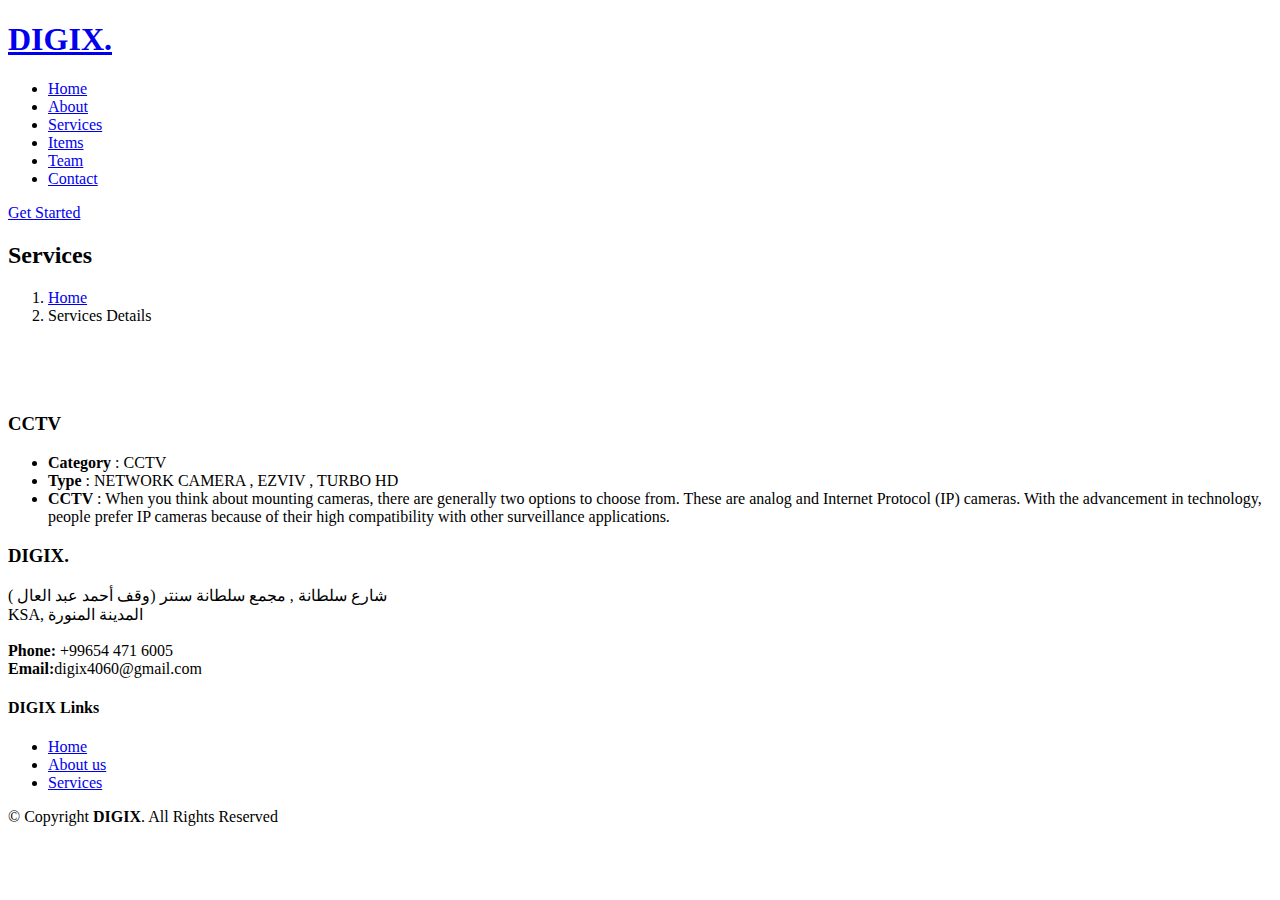
==== portfolio-details.html @ 42bb8a53 "Add files via upload" ====
<!DOCTYPE html>
<html lang="en">

<head>
  <meta charset="utf-8">
  <meta content="width=device-width, initial-scale=1.0" name="viewport">

  <title>Portfolio Details - Gp Bootstrap Template</title>
  <meta content="" name="description">
  <meta content="" name="keywords">

  <!-- Favicons -->
  <link href="assets/img/favicon.png" rel="icon">
  <link href="assets/img/apple-touch-icon.png" rel="apple-touch-icon">

  <!-- Google Fonts -->
  <link href="https://fonts.googleapis.com/css?family=Open+Sans:300,300i,400,400i,600,600i,700,700i|Raleway:300,300i,400,400i,500,500i,600,600i,700,700i|Poppins:300,300i,400,400i,500,500i,600,600i,700,700i" rel="stylesheet">

  <!-- Vendor CSS Files -->
  <link href="assets/vendor/aos/aos.css" rel="stylesheet">
  <link href="assets/vendor/bootstrap/css/bootstrap.min.css" rel="stylesheet">
  <link href="assets/vendor/bootstrap-icons/bootstrap-icons.css" rel="stylesheet">
  <link href="assets/vendor/boxicons/css/boxicons.min.css" rel="stylesheet">
  <link href="assets/vendor/glightbox/css/glightbox.min.css" rel="stylesheet">
  <link href="assets/vendor/remixicon/remixicon.css" rel="stylesheet">
  <link href="assets/vendor/swiper/swiper-bundle.min.css" rel="stylesheet">

  <!-- Template Main CSS File -->
  <link href="assets/css/style.css" rel="stylesheet">

  <!-- =======================================================
  * Template Name: Gp
  * Updated: Nov 25 2023 with Bootstrap v5.3.2
  * Template URL: https://bootstrapmade.com/gp-free-multipurpose-html-bootstrap-template/
  * Author: BootstrapMade.com
  * License: https://bootstrapmade.com/license/
  ======================================================== -->
</head>

<body>

  <!-- ======= Header ======= -->
  <header id="header" class="fixed-top header-inner-pages">
    <div class="container d-flex align-items-center justify-content-lg-between">

      <h1 class="logo me-auto me-lg-0"><a href="index.html">DIGIX<span>.</span></a></h1>
      <!-- Uncomment below if you prefer to use an image logo -->
      <!-- <a href="index.html" class="logo me-auto me-lg-0"><img src="assets/img/logo.png" alt="" class="img-fluid"></a>-->

      <nav id="navbar" class="navbar order-last order-lg-0">
        <ul>
          <li><a class="nav-link scrollto " href="index.html">Home</a></li>
          <li><a class="nav-link scrollto" href="index.html">About</a></li>
        <li><a class="nav-link scrollto" href="#services">Services</a></li>
          <li><a class="nav-link scrollto active" href="index.html/#items">Items</a></li>
          <li><a class="nav-link scrollto" href="index.html">Team</a></li>
          
          <li><a class="nav-link scrollto" href="index.html">Contact</a></li>
        </ul>
        <i class="bi bi-list mobile-nav-toggle"></i>
      </nav><!-- .navbar -->

      <a href="#about" class="get-started-btn scrollto">Get Started</a>

    </div>
  </header><!-- End Header -->

  <main id="main">

    <!-- ======= Breadcrumbs ======= -->
    <section id="breadcrumbs" class="breadcrumbs">
      <div class="container">

        <div class="d-flex justify-content-between align-items-center">
          <h2>Services</h2>
          <ol>
            <li><a href="index.html">Home</a></li>
            <li>Services Details</li>
          </ol>
        </div>

      </div>
    </section><!-- End Breadcrumbs -->

    <!-- ======= Portfolio Details Section ======= -->
    <section id="portfolio-details" class="portfolio-details">
      <div class="container">

        <div class="row gy-4">

          <div class="col-lg-8">
            <div class="portfolio-details-slider swiper">
              <div class="swiper-wrapper align-items-center">

                <div class="swiper-slide">
                  <img src="assets/img/portfolio/cam1.png" alt="">
                </div>

                <div class="swiper-slide">
                  <img src="assets/img/portfolio/cam2.png" alt="">
                </div>

                <div class="swiper-slide">
                  <img src="assets/img/portfolio/cam3.jpg" alt="">
                </div>

              </div>
              <div class="swiper-pagination"></div>
            </div>
          </div>

          <div class="col-lg-4">
            <div class="portfolio-info">
              <h3>CCTV</h3>
              <ul>
                <li><strong>Category</strong> : CCTV </li>
                <li><strong>Type</strong> : NETWORK CAMERA , EZVIV , TURBO HD</li>
	<li><strong>CCTV </strong> : When you think about mounting cameras, there are generally two options to choose from. These are analog and Internet Protocol (IP) cameras. With the advancement in technology, people prefer IP cameras because of their high compatibility with other surveillance applications.             
</li>

              </ul>
            </div>
            
          </div>

        </div>

      </div>
    </section><!-- End Portfolio Details Section -->

  </main><!-- End #main -->

  <!-- ======= Footer ======= -->
  <footer id="footer">
    <div class="footer-top">
	
      <div class="container">
	
        <div class="row">

          <div class="col-lg-3 col-md-6">
            <div class="footer-info">
              <h3>DIGIX<span>.</span></h3>
              <p>
               شارع سلطانة , مجمع سلطانة سنتر (وقف أحمد عبد العال )<br>
               KSA, المدينة المنورة<br><br>
                <strong>Phone:</strong> +99654 471 6005<br>
                <strong>Email:</strong>digix4060@gmail.com<br>
              </p>
              <div class="social-links mt-3">
                <a href="https://www.tiktok.com/@diigix?_t=8j5Q579YnYd&_r=1" class="tiktok"><i class="bx bxl-tiktok"></i></a>
                <a href="https://www.instagram.com/diigiix?igsh=a2dqb3V5bm1vaTR4&utm_source=qr" class="instagram"><i class="bx bxl-instagram"></i></a>
                <a href="https://wa.me/message/YWUUYRINNUNQJ1" class="whatsapp"><i class="bx bxl-whatsapp"></i></a>
              </div>
            </div>	  
          </div>

          <div class="col-lg-2 col-md-6 footer-links">
            <h4>DIGIX Links</h4>
            <ul>
              <li><i class="bx bx-chevron-right"></i> <a href="#hero">Home</a></li>
              <li><i class="bx bx-chevron-right"></i> <a href="#about">About us</a></li>
              <li><i class="bx bx-chevron-right"></i> <a href="#Services">Services</a></li>

            </ul>	 

   

          


        </div>
		
		
		      
      </div>
    </div>

    <div class="container">
      <div class="copyright">
        &copy; Copyright <strong><span>DIGIX</span></strong>. All Rights Reserved
      </div>
     
    </div>
	
  </footer><!-- End Footer -->

  <div id="preloader"></div>
  <a href="#" class="back-to-top d-flex align-items-center justify-content-center"><i class="bi bi-arrow-up-short"></i></a>

  <!-- Vendor JS Files -->
  <script src="assets/vendor/purecounter/purecounter_vanilla.js"></script>
  <script src="assets/vendor/aos/aos.js"></script>
  <script src="assets/vendor/bootstrap/js/bootstrap.bundle.min.js"></script>
  <script src="assets/vendor/glightbox/js/glightbox.min.js"></script>
  <script src="assets/vendor/isotope-layout/isotope.pkgd.min.js"></script>
  <script src="assets/vendor/swiper/swiper-bundle.min.js"></script>
  <script src="assets/vendor/php-email-form/validate.js"></script>

  <!-- Template Main JS File -->
  <script src="assets/js/main.js"></script>

</body>

</html>
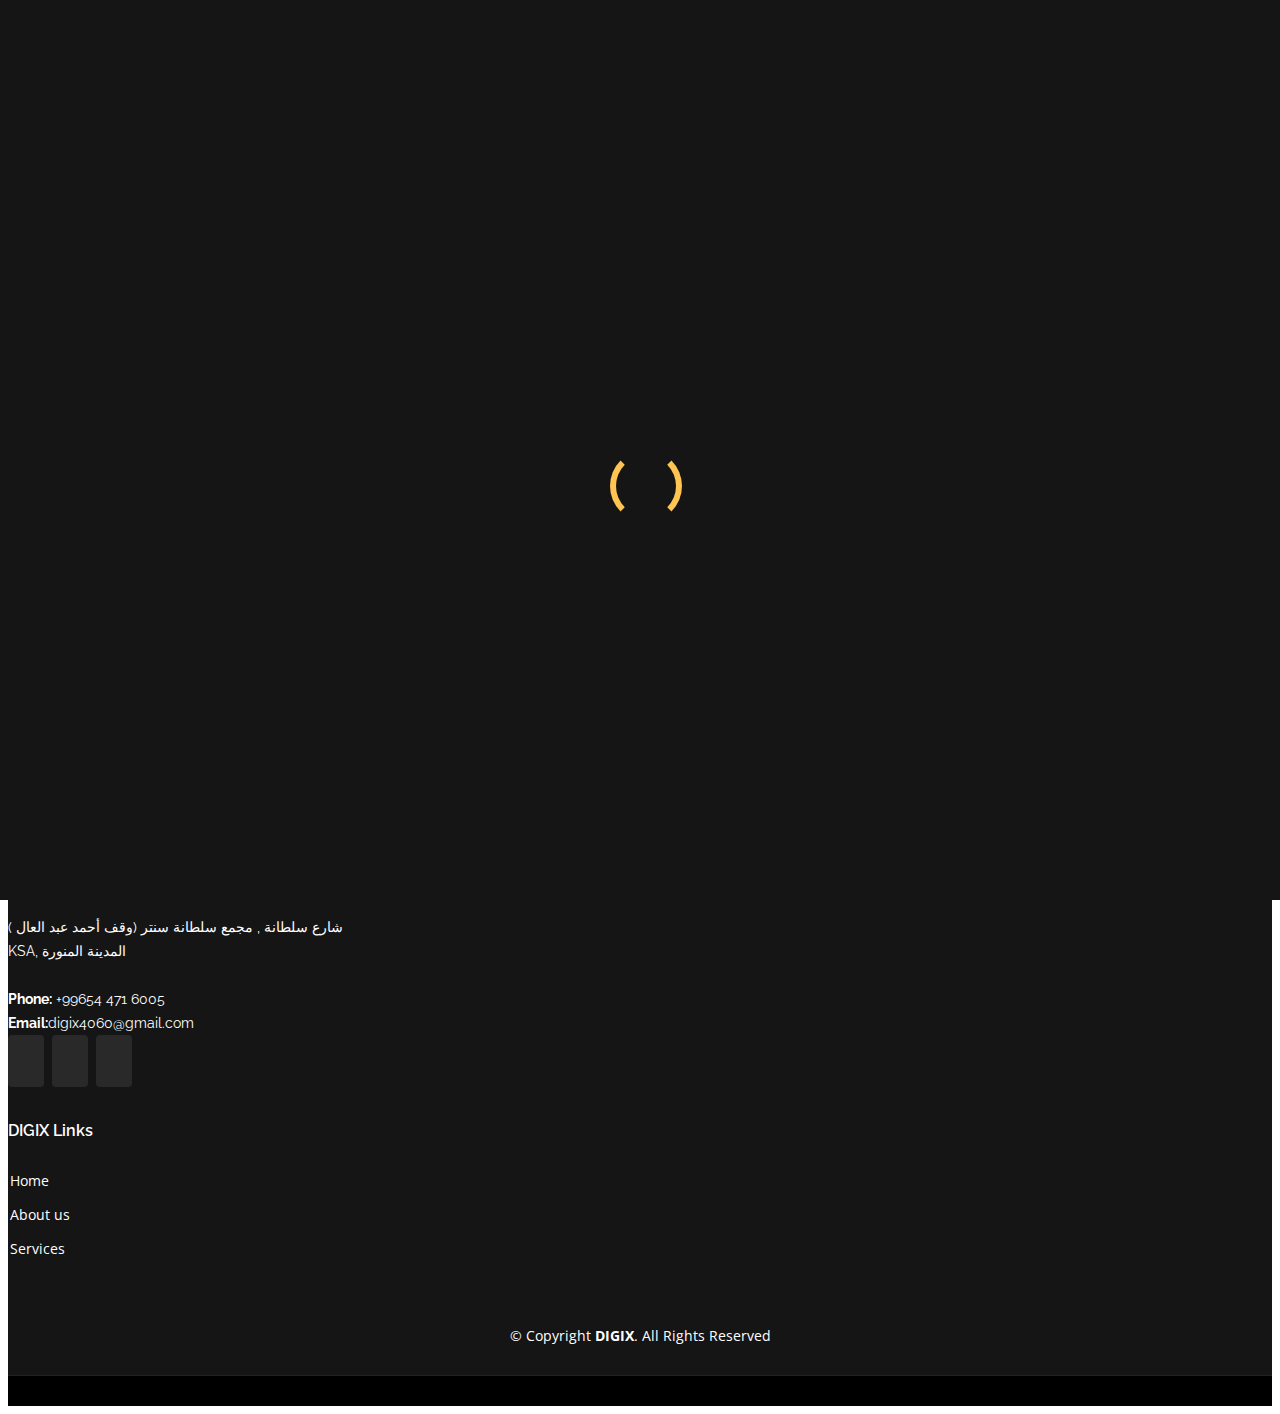
==== commit 1bbc30e0: "Update portfolio-details.html" ====
--- a/portfolio-details.html
+++ b/portfolio-details.html
@@ -26,7 +26,7 @@
   <link href="assets/vendor/swiper/swiper-bundle.min.css" rel="stylesheet">
 
   <!-- Template Main CSS File -->
-  <link href="assets/css/style.css" rel="stylesheet">
+  <link href="css/style.css" rel="stylesheet">
 
   <!-- =======================================================
   * Template Name: Gp
@@ -202,4 +202,4 @@
 
 </body>
 
-</html>+</html>
--- a/css/style.css
+++ b/css/style.css
@@ -0,0 +1,1473 @@
+/**
+* Template Name: Gp
+* Updated: Nov 25 2023 with Bootstrap v5.3.2
+* Template URL: https://bootstrapmade.com/gp-free-multipurpose-html-bootstrap-template/
+* Author: BootstrapMade.com
+* License: https://bootstrapmade.com/license/
+*/
+
+/*--------------------------------------------------------------
+# General
+--------------------------------------------------------------*/
+body {
+  font-family: "Open Sans", sans-serif;
+  color: #444444;
+}
+
+a {
+  color: #ffc451;
+  text-decoration: none;
+}
+
+a:hover {
+  color: #ffd584;
+  text-decoration: none;
+}
+
+h1,
+h2,
+h3,
+h4,
+h5,
+h6 {
+  font-family: "Raleway", sans-serif;
+}
+
+/*--------------------------------------------------------------
+# Back to top button
+--------------------------------------------------------------*/
+.back-to-top {
+  position: fixed;
+  visibility: hidden;
+  opacity: 0;
+  right: 15px;
+  bottom: 15px;
+  z-index: 996;
+  background: #ffc451;
+  width: 40px;
+  height: 40px;
+  border-radius: 4px;
+  transition: all 0.4s;
+}
+
+.back-to-top i {
+  font-size: 28px;
+  color: #151515;
+  line-height: 0;
+}
+
+.back-to-top:hover {
+  background: #151515;
+}
+
+.back-to-top:hover i {
+  color: #ffc451;
+}
+
+.back-to-top.active {
+  visibility: visible;
+  opacity: 1;
+}
+
+/*--------------------------------------------------------------
+# Preloader
+--------------------------------------------------------------*/
+#preloader {
+  position: fixed;
+  top: 0;
+  left: 0;
+  right: 0;
+  bottom: 0;
+  z-index: 9999;
+  overflow: hidden;
+  background: #151515;
+}
+
+#preloader:before {
+  content: "";
+  position: fixed;
+  top: calc(50% - 0px);
+  left: calc(50% - 30px);
+  border: 6px solid #ffc451;
+  border-top-color: #151515;
+  border-bottom-color: #151515;
+  border-radius: 50%;
+  width: 60px;
+  height: 60px;
+  animation: animate-preloader 1s linear infinite;
+}
+
+@keyframes animate-preloader {
+  0% {
+    transform: rotate(0deg);
+  }
+
+  100% {
+    transform: rotate(360deg);
+  }
+}
+
+/*--------------------------------------------------------------
+# Disable aos animation delay on mobile devices
+--------------------------------------------------------------*/
+@media screen and (max-width: 768px) {
+  [data-aos-delay] {
+    transition-delay: 0 !important;
+  }
+}
+
+/*--------------------------------------------------------------
+# Header
+--------------------------------------------------------------*/
+#header {
+  transition: all 0.5s;
+  z-index: 997;
+  padding: 15px 0;
+}
+
+#header.header-scrolled,
+#header.header-inner-pages {
+  background: rgba(0, 0, 0, 0.8);
+}
+
+#header .logo {
+  font-size: 32px;
+  margin: 0;
+  padding: 0;
+  line-height: 1;
+  font-weight: 700;
+  letter-spacing: 2px;
+  text-transform: uppercase;
+}
+
+#header .logo a {
+  color: #fff;
+}
+
+#header .logo a span {
+  color: #ffc451;
+}
+
+#header .logo img {
+  max-height: 40px;
+}
+
+/*--------------------------------------------------------------
+#  Get Startet Button
+--------------------------------------------------------------*/
+.get-started-btn {
+  color: #fff;
+  border-radius: 4px;
+  padding: 7px 25px 8px 25px;
+  white-space: nowrap;
+  transition: 0.3s;
+  font-size: 14px;
+  display: inline-block;
+  border: 2px solid #ffc451;
+}
+
+.get-started-btn:hover {
+  background: #ffbb38;
+  color: #343a40;
+}
+
+@media (max-width: 992px) {
+  .get-started-btn {
+    padding: 7px 20px 8px 20px;
+    margin-right: 15px;
+  }
+}
+
+/*--------------------------------------------------------------
+# Navigation Menu
+--------------------------------------------------------------*/
+/**
+* Desktop Navigation 
+*/
+.navbar {
+  padding: 0;
+}
+
+.navbar ul {
+  margin: 0;
+  padding: 0;
+  display: flex;
+  list-style: none;
+  align-items: center;
+}
+
+.navbar li {
+  position: relative;
+}
+
+.navbar a,
+.navbar a:focus {
+  display: flex;
+  align-items: center;
+  justify-content: space-between;
+  padding: 10px 0 10px 30px;
+  font-size: 15px;
+  font-weight: 600;
+  color: #fff;
+  white-space: nowrap;
+  transition: 0.3s;
+}
+
+.navbar a i,
+.navbar a:focus i {
+  font-size: 12px;
+  line-height: 0;
+  margin-left: 5px;
+}
+
+.navbar a:hover,
+.navbar .active,
+.navbar .active:focus,
+.navbar li:hover>a {
+  color: #ffc451;
+}
+
+.navbar .dropdown ul {
+  display: block;
+  position: absolute;
+  left: 14px;
+  top: calc(100% + 30px);
+  margin: 0;
+  padding: 10px 0;
+  z-index: 99;
+  opacity: 0;
+  visibility: hidden;
+  background: #fff;
+  box-shadow: 0px 0px 30px rgba(127, 137, 161, 0.25);
+  transition: 0.3s;
+}
+
+.navbar .dropdown ul li {
+  min-width: 200px;
+}
+
+.navbar .dropdown ul a {
+  padding: 10px 20px;
+  font-size: 14px;
+  text-transform: none;
+  color: #151515;
+  font-weight: 400;
+}
+
+.navbar .dropdown ul a i {
+  font-size: 12px;
+}
+
+.navbar .dropdown ul a:hover,
+.navbar .dropdown ul .active:hover,
+.navbar .dropdown ul li:hover>a {
+  background-color: #ffc451;
+}
+
+.navbar .dropdown:hover>ul {
+  opacity: 1;
+  top: 100%;
+  visibility: visible;
+}
+
+.navbar .dropdown .dropdown ul {
+  top: 0;
+  left: calc(100% - 30px);
+  visibility: hidden;
+}
+
+.navbar .dropdown .dropdown:hover>ul {
+  opacity: 1;
+  top: 0;
+  left: 100%;
+  visibility: visible;
+}
+
+@media (max-width: 1366px) {
+  .navbar .dropdown .dropdown ul {
+    left: -90%;
+  }
+
+  .navbar .dropdown .dropdown:hover>ul {
+    left: -100%;
+  }
+}
+
+/**
+* Mobile Navigation 
+*/
+.mobile-nav-toggle {
+  color: #fff;
+  font-size: 28px;
+  cursor: pointer;
+  display: none;
+  line-height: 0;
+  transition: 0.5s;
+}
+
+@media (max-width: 991px) {
+  .mobile-nav-toggle {
+    display: block;
+  }
+
+  .navbar ul {
+    display: none;
+  }
+}
+
+.navbar-mobile {
+  position: fixed;
+  overflow: hidden;
+  top: 0;
+  right: 0;
+  left: 0;
+  bottom: 0;
+  background: rgba(0, 0, 0, 0.9);
+  transition: 0.3s;
+  z-index: 999;
+}
+
+.navbar-mobile .mobile-nav-toggle {
+  position: absolute;
+  top: 15px;
+  right: 15px;
+}
+
+.navbar-mobile ul {
+  display: block;
+  position: absolute;
+  top: 55px;
+  right: 15px;
+  bottom: 15px;
+  left: 15px;
+  padding: 10px 0;
+  background-color: #fff;
+  overflow-y: auto;
+  transition: 0.3s;
+}
+
+.navbar-mobile a,
+.navbar-mobile a:focus {
+  padding: 10px 20px;
+  font-size: 15px;
+  color: #151515;
+}
+
+.navbar-mobile a:hover,
+.navbar-mobile .active,
+.navbar-mobile li:hover>a {
+  color: #151515;
+  background-color: #ffc451;
+}
+
+.navbar-mobile .getstarted,
+.navbar-mobile .getstarted:focus {
+  margin: 15px;
+}
+
+.navbar-mobile .dropdown ul {
+  position: static;
+  display: none;
+  margin: 10px 20px;
+  padding: 10px 0;
+  z-index: 99;
+  opacity: 1;
+  visibility: visible;
+  background: #fff;
+  box-shadow: 0px 0px 30px rgba(127, 137, 161, 0.25);
+}
+
+.navbar-mobile .dropdown ul li {
+  min-width: 200px;
+}
+
+.navbar-mobile .dropdown ul a {
+  padding: 10px 20px;
+  color: #151515;
+}
+
+.navbar-mobile .dropdown ul a i {
+  font-size: 12px;
+}
+
+.navbar-mobile .dropdown ul a:hover,
+.navbar-mobile .dropdown ul .active:hover,
+.navbar-mobile .dropdown ul li:hover>a {
+  background-color: #ffc451;
+}
+
+.navbar-mobile .dropdown>.dropdown-active {
+  display: block;
+}
+
+/*--------------------------------------------------------------
+# Hero Section
+--------------------------------------------------------------*/
+#hero {
+  width: 100%;
+  min-height: 100vh;
+  background: url("../img/hero-bg.jpg") top center;
+  background-size: cover;
+  position: relative;
+}
+
+#hero:before {
+  content: "";
+  background: rgba(0, 0, 0, 0.6);
+  position: absolute;
+  bottom: 0;
+  top: 0;
+  left: 0;
+  right: 0;
+}
+
+#hero .container {
+  position: relative;
+  padding-top: 74px;
+  text-align: center;
+}
+
+#hero h1 {
+  margin: 0;
+  font-size: 56px;
+  font-weight: 700;
+  line-height: 64px;
+  color: #fff;
+  font-family: "Poppins", sans-serif;
+}
+
+#hero h1 span {
+  color: #ffc451;
+}
+
+#hero h2 {
+  color: rgba(255, 255, 255, 0.9);
+  margin: 10px 0 0 0;
+  font-size: 24px;
+}
+
+#hero .icon-box {
+  padding: 30px 20px;
+  transition: ease-in-out 0.3s;
+  border: 1px solid rgba(255, 255, 255, 0.3);
+  height: 100%;
+  text-align: center;
+}
+
+#hero .icon-box i {
+  font-size: 32px;
+  line-height: 1;
+  color: #ffc451;
+}
+
+#hero .icon-box h3 {
+  font-weight: 700;
+  margin: 10px 0 0 0;
+  padding: 0;
+  line-height: 1;
+  font-size: 20px;
+  line-height: 26px;
+}
+
+#hero .icon-box h3 a {
+  color: #fff;
+  transition: ease-in-out 0.3s;
+}
+
+#hero .icon-box h3 a:hover {
+  color: #ffc451;
+}
+
+#hero .icon-box:hover {
+  border-color: #ffc451;
+}
+
+@media (min-width: 1024px) {
+  #hero {
+    background-attachment: fixed;
+  }
+}
+
+@media (max-width: 768px) {
+  #hero h1 {
+    font-size: 28px;
+    line-height: 36px;
+  }
+
+  #hero h2 {
+    font-size: 20px;
+    line-height: 24px;
+  }
+}
+
+/*--------------------------------------------------------------
+# Sections General
+--------------------------------------------------------------*/
+section {
+  padding: 60px 0;
+  overflow: hidden;
+}
+
+.section-title {
+  padding-bottom: 40px;
+}
+
+.section-title h2 {
+  font-size: 14px;
+  font-weight: 500;
+  padding: 0;
+  line-height: 1px;
+  margin: 0 0 5px 0;
+  letter-spacing: 2px;
+  text-transform: uppercase;
+  color: #aaaaaa;
+  font-family: "Poppins", sans-serif;
+}
+
+.section-title h2::after {
+  content: "";
+  width: 120px;
+  height: 1px;
+  display: inline-block;
+  background: #ffde9e;
+  margin: 4px 10px;
+}
+
+.section-title p {
+  margin: 0;
+  margin: 0;
+  font-size: 36px;
+  font-weight: 700;
+  text-transform: uppercase;
+  font-family: "Poppins", sans-serif;
+  color: #151515;
+}
+
+/*--------------------------------------------------------------
+# About
+--------------------------------------------------------------*/
+.about .content h3 {
+  font-weight: 700px;
+  font-size: 28px;
+  font-family: "Poppins", sans-serif;
+}
+
+.about h1 span {
+  color: #ffc451;
+}
+
+.about .content ul {
+  list-style: none;
+  padding: 0;
+}
+
+.about .content ul li {
+  padding: 0 0 8px 26px;
+  position: relative;
+}
+
+.about .content ul i {
+  position: absolute;
+  font-size: 20px;
+  left: 0;
+  top: -3px;
+  color: #ffc451;
+}
+
+.about .content p:last-child {
+  margin-bottom: 0;
+}
+
+/*--------------------------------------------------------------
+# Clients
+--------------------------------------------------------------*/
+.clients {
+  padding-top: 20px;
+}
+
+.clients .swiper-slide img {
+  opacity: 0.5;
+  transition: 0.3s;
+  filter: grayscale(100);
+}
+
+.clients .swiper-slide img:hover {
+  filter: none;
+  opacity: 1;
+}
+
+.clients .swiper-pagination {
+  margin-top: 20px;
+  position: relative;
+}
+
+.clients .swiper-pagination .swiper-pagination-bullet {
+  width: 12px;
+  height: 12px;
+  background-color: #fff;
+  opacity: 1;
+  background-color: #ddd;
+}
+
+.clients .swiper-pagination .swiper-pagination-bullet-active {
+  background-color: #ffc451;
+}
+
+/*--------------------------------------------------------------
+# Features
+--------------------------------------------------------------*/
+.features {
+  padding-top: 20px;
+}
+
+.features .icon-box {
+  padding-left: 15px;
+}
+
+.features .icon-box h4 {
+  font-size: 20px;
+  font-weight: 700;
+  margin: 5px 0 10px 60px;
+}
+
+.features .icon-box i {
+  font-size: 48px;
+  float: left;
+  color: #ffc451;
+}
+
+.features .icon-box p {
+  font-size: 15px;
+  color: #848484;
+  margin-left: 60px;
+}
+
+.features .image {
+  background-position: center center;
+  background-repeat: no-repeat;
+  background-size: cover;
+  min-height: 400px;
+}
+
+/*--------------------------------------------------------------
+# Services
+--------------------------------------------------------------*/
+.services .icon-box {
+  text-align: center;
+  border: 1px solid #ebebeb;
+  padding: 80px ;
+  transition: all ease-in-out 0.3s;
+  background: #fff;
+}
+
+.services .icon-box .icon {
+  margin: 0 auto;
+  width: 64px;
+  height: 64px;
+  background: #ffc451;
+  border-radius: 4px;
+  display: flex;
+  align-items: center;
+  justify-content: center;
+  margin-bottom: 20px;
+  transition: 0.3s;
+}
+
+.services .icon-box .icon i {
+  color: #151515;
+  font-size: 28px;
+  transition: ease-in-out 0.3s;
+}
+
+.services .icon-box h4 {
+  font-weight: 700;
+  margin-bottom: 15px;
+  font-size: 24px;
+}
+
+.services .icon-box h4 a {
+  color: #151515;
+  transition: ease-in-out 0.3s;
+}
+
+.services .icon-box h4 a:hover {
+  color: #ffc451;
+}
+
+.services .icon-box p {
+  line-height: 24px;
+  font-size: 14px;
+  margin-bottom: 0;
+}
+
+.services .icon-box:hover {
+  border-color: #fff;
+  box-shadow: 0px 0 25px 0 rgba(0, 0, 0, 0.1);
+  transform: translateY(-10px);
+}
+
+/*--------------------------------------------------------------
+# Cta
+--------------------------------------------------------------*/
+.cta {
+  background: linear-gradient(rgba(2, 2, 2, 0.5), rgba(0, 0, 0, 0.5)), url("../img/what.jpg") fixed center center;
+  background-size: cover;
+  padding: 60px 0;
+}
+
+.cta h3 {
+  color: #fff;
+  font-size: 28px;
+  font-weight: 700;
+}
+
+.cta p {
+  color: #fff;
+}
+
+.cta .cta-btn {
+  font-family: "Raleway", sans-serif;
+  font-weight: 600;
+  font-size: 16px;
+  letter-spacing: 1px;
+  display: inline-block;
+  padding: 8px 28px;
+  border-radius: 4px;
+  transition: 0.5s;
+  margin-top: 10px;
+  border: 2px solid #fff;
+  color: #fff;
+}
+
+.cta .cta-btn:hover {
+  background: #ffc451;
+  border-color: #ffc451;
+  color: #151515;
+}
+
+/*--------------------------------------------------------------
+# Portfolio
+--------------------------------------------------------------*/
+.portfolio .portfolio-item {
+  margin-bottom: 30px;
+}
+
+.portfolio #portfolio-flters {
+  padding: 0;
+  margin: 0 auto 20px auto;
+  list-style: none;
+  text-align: center;
+}
+
+.portfolio #portfolio-flters li {
+  cursor: pointer;
+  display: inline-block;
+  padding: 8px 15px 10px 15px;
+  font-size: 14px;
+  font-weight: 600;
+  line-height: 1;
+  text-transform: uppercase;
+  color: #444444;
+  margin-bottom: 5px;
+  transition: all 0.3s ease-in-out;
+  border-radius: 3px;
+}
+
+.portfolio #portfolio-flters li:hover,
+.portfolio #portfolio-flters li.filter-active {
+  color: #151515;
+  background: #ffc451;
+}
+
+.portfolio #portfolio-flters li:last-child {
+  margin-right: 0;
+}
+
+.portfolio .portfolio-wrap {
+  transition: 0.3s;
+  position: relative;
+  overflow: hidden;
+  z-index: 1;
+  background: rgba(21, 21, 21, 0.6);
+}
+
+.portfolio .portfolio-wrap::before {
+  content: "";
+  background: rgba(21, 21, 21, 0.6);
+  position: absolute;
+  left: 0;
+  right: 0;
+  top: 0;
+  bottom: 0;
+  transition: all ease-in-out 0.3s;
+  z-index: 2;
+  opacity: 0;
+}
+
+.portfolio .portfolio-wrap img {
+  transition: all ease-in-out 0.3s;
+}
+
+.portfolio .portfolio-wrap .portfolio-info {
+  opacity: 0;
+  position: absolute;
+  top: 0;
+  left: 0;
+  right: 0;
+  bottom: 0;
+  z-index: 3;
+  transition: all ease-in-out 0.3s;
+  display: flex;
+  flex-direction: column;
+  justify-content: flex-end;
+  align-items: flex-start;
+  padding: 20px;
+}
+
+.portfolio .portfolio-wrap .portfolio-info h4 {
+  font-size: 20px;
+  color: #fff;
+  font-weight: 600;
+}
+
+.portfolio .portfolio-wrap .portfolio-info p {
+  color: rgba(255, 255, 255, 0.7);
+  font-size: 14px;
+  text-transform: uppercase;
+  padding: 0;
+  margin: 0;
+  font-style: italic;
+}
+
+.portfolio .portfolio-wrap .portfolio-links {
+  text-align: center;
+  z-index: 4;
+}
+
+.portfolio .portfolio-wrap .portfolio-links a {
+  color: #fff;
+  margin: 0 5px 0 0;
+  font-size: 28px;
+  display: inline-block;
+  transition: 0.3s;
+}
+
+.portfolio .portfolio-wrap .portfolio-links a:hover {
+  color: #ffc451;
+}
+
+.portfolio .portfolio-wrap:hover::before {
+  opacity: 1;
+}
+
+.portfolio .portfolio-wrap:hover img {
+  transform: scale(1.2);
+}
+
+.portfolio .portfolio-wrap:hover .portfolio-info {
+  opacity: 1;
+}
+
+/*--------------------------------------------------------------
+# Portfolio Details
+--------------------------------------------------------------*/
+.portfolio-details {
+  padding-top: 40px;
+}
+
+.portfolio-details .portfolio-details-slider img {
+  width: 100%;
+}
+
+.portfolio-details .portfolio-details-slider .swiper-pagination {
+  margin-top: 20px;
+  position: relative;
+}
+
+
+.portfolio-details .portfolio-details-slider .swiper-pagination .swiper-pagination-bullet {
+  width: 12px;
+  height: 12px;
+  background-color: #fff;
+  opacity: 1;
+  border: 1px solid #ffc451;
+}
+
+.portfolio-details .portfolio-details-slider .swiper-pagination .swiper-pagination-bullet-active {
+  background-color: #ffc451;
+}
+
+.portfolio-details .portfolio-info {
+  padding: 30px;
+  box-shadow: 0px 0 30px rgba(21, 21, 21, 0.08);
+}
+
+.portfolio-details .portfolio-info h3 {
+  font-size: 22px;
+  font-weight: 700;
+  margin-bottom: 20px;
+  padding-bottom: 20px;
+  border-bottom: 1px solid #eee;
+}
+
+.portfolio-details .portfolio-info ul {
+  list-style: none;
+  padding: 0;
+  font-size: 15px;
+}
+
+.portfolio-details .portfolio-info ul li+li {
+  margin-top: 10px;
+}
+
+.portfolio-details .portfolio-description {
+  padding-top: 30px;
+}
+
+.portfolio-details .portfolio-description h2 {
+  font-size: 26px;
+  font-weight: 700;
+  margin-bottom: 20px;
+}
+
+.portfolio-details .portfolio-description p {
+  padding: 0;
+}
+
+
+
+/*--------------------------------------------------------------
+# Testimonials
+--------------------------------------------------------------*/
+.testimonials {
+  padding: 80px 0;
+  background: url("../img/testimonials-bg.jpg") no-repeat;
+  background-position: center center;
+  background-size: cover;
+  position: relative;
+}
+
+.testimonials::before {
+  content: "";
+  position: absolute;
+  left: 0;
+  right: 0;
+  top: 0;
+  bottom: 0;
+  background: rgba(0, 0, 0, 0.7);
+}
+
+.testimonials .section-header {
+  margin-bottom: 40px;
+}
+
+.testimonials .testimonials-carousel,
+.testimonials .testimonials-slider {
+  overflow: hidden;
+}
+
+.testimonials .testimonial-item {
+  text-align: center;
+  color: #fff;
+}
+
+.testimonials .testimonial-item .testimonial-img {
+  width: 100px;
+  border-radius: 50%;
+  border: 6px solid rgba(255, 255, 255, 0.15);
+  margin: 0 auto;
+}
+
+.testimonials .testimonial-item h3 {
+  font-size: 20px;
+  font-weight: bold;
+  margin: 10px 0 5px 0;
+  color: #fff;
+}
+
+.testimonials .testimonial-item h4 {
+  font-size: 14px;
+  color: #ddd;
+  margin: 0 0 15px 0;
+}
+
+.testimonials .testimonial-item .quote-icon-left,
+.testimonials .testimonial-item .quote-icon-right {
+  color: rgba(255, 255, 255, 0.6);
+  font-size: 26px;
+}
+
+.testimonials .testimonial-item .quote-icon-left {
+  display: inline-block;
+  left: -5px;
+  position: relative;
+}
+
+.testimonials .testimonial-item .quote-icon-right {
+  display: inline-block;
+  right: -5px;
+  position: relative;
+  top: 10px;
+}
+
+.testimonials .testimonial-item p {
+  font-style: italic;
+  margin: 0 auto 15px auto;
+  color: #eee;
+}
+
+.testimonials .swiper-pagination {
+  margin-top: 20px;
+  position: relative;
+}
+
+.testimonials .swiper-pagination .swiper-pagination-bullet {
+  width: 12px;
+  height: 12px;
+  background-color: rgba(255, 255, 255, 0.4);
+  opacity: 0.5;
+}
+
+.testimonials .swiper-pagination .swiper-pagination-bullet-active {
+  background-color: #ffc451;
+  opacity: 1;
+}
+
+@media (min-width: 1024px) {
+  .testimonials {
+    background-attachment: fixed;
+  }
+}
+
+@media (min-width: 992px) {
+  .testimonials .testimonial-item p {
+    width: 80%;
+  }
+}
+
+/*--------------------------------------------------------------
+# Team
+--------------------------------------------------------------*/
+.team {
+  background: #fff;
+  padding: 60px 0;
+}
+
+.team .member {
+  margin-bottom: 20px;
+  overflow: hidden;
+  border-radius: 5px;
+  background: #fff;
+  box-shadow: 0px 2px 15px rgba(0, 0, 0, 0.1);
+}
+
+.team .member .member-img {
+  position: relative;
+  overflow: hidden;
+}
+
+.team .member .social {
+  position: absolute;
+  left: 0;
+  bottom: 30px;
+  right: 0;
+  opacity: 0;
+  transition: ease-in-out 0.3s;
+  text-align: center;
+}
+
+.team .member .social a {
+  transition: color 0.3s;
+  color: #151515;
+  margin: 0 3px;
+  border-radius: 4px;
+  width: 36px;
+  height: 36px;
+  background: rgba(255, 255, 255, 0.8);
+  transition: ease-in-out 0.3s;
+  color: #484848;
+  display: inline-flex;
+  justify-content: center;
+  align-items: center;
+}
+
+.team .member .social a:hover {
+  color: #151515;
+  background: #ffc451;
+}
+
+.team .member .social i {
+  font-size: 18px;
+  line-height: 0;
+}
+
+.team .member .member-info {
+  padding: 25px 15px;
+}
+
+.team .member .member-info h4 {
+  font-weight: 700;
+  margin-bottom: 5px;
+  font-size: 18px;
+  color: #151515;
+}
+
+.team .member .member-info span {
+  display: block;
+  font-size: 13px;
+  font-weight: 400;
+  color: #aaaaaa;
+}
+
+.team .member .member-info p {
+  font-style: italic;
+  font-size: 14px;
+  line-height: 26px;
+  color: #777777;
+}
+
+.team .member:hover .social {
+  opacity: 1;
+  bottom: 15px;
+}
+
+/*--------------------------------------------------------------
+# Contact
+--------------------------------------------------------------*/
+.contact .info {
+  width: 100%;
+  background: #fff;
+}
+
+.contact .info i {
+  font-size: 20px;
+  background: #ffc451;
+  color: #151515;
+  float: left;
+  width: 44px;
+  height: 44px;
+  display: flex;
+  justify-content: center;
+  align-items: center;
+  border-radius: 4px;
+  transition: all 0.3s ease-in-out;
+}
+
+.contact .info h4 {
+  padding: 0 0 0 60px;
+  font-size: 22px;
+  font-weight: 600;
+  margin-bottom: 5px;
+  color: #151515;
+}
+
+.contact .info p {
+  padding: 0 0 0 60px;
+  margin-bottom: 0;
+  font-size: 14px;
+  color: #484848;
+}
+
+.contact .info .email,
+.contact .info .phone {
+  margin-top: 40px;
+}
+
+.contact .php-email-form {
+  width: 100%;
+  background: #fff;
+}
+
+.contact .php-email-form .form-group {
+  padding-bottom: 8px;
+}
+
+.contact .php-email-form .error-message {
+  display: none;
+  color: #fff;
+  background: #ed3c0d;
+  text-align: left;
+  padding: 15px;
+  font-weight: 600;
+}
+
+.contact .php-email-form .error-message br+br {
+  margin-top: 25px;
+}
+
+.contact .php-email-form .sent-message {
+  display: none;
+  color: #fff;
+  background: #18d26e;
+  text-align: center;
+  padding: 15px;
+  font-weight: 600;
+}
+
+.contact .php-email-form .loading {
+  display: none;
+  background: #fff;
+  text-align: center;
+  padding: 15px;
+}
+
+.contact .php-email-form .loading:before {
+  content: "";
+  display: inline-block;
+  border-radius: 50%;
+  width: 24px;
+  height: 24px;
+  margin: 0 10px -6px 0;
+  border: 3px solid #18d26e;
+  border-top-color: #eee;
+  animation: animate-loading 1s linear infinite;
+}
+
+.contact .php-email-form input,
+.contact .php-email-form textarea {
+  border-radius: 0;
+  box-shadow: none;
+  font-size: 14px;
+  border-radius: 4px;
+}
+
+.contact .php-email-form input:focus,
+.contact .php-email-form textarea:focus {
+  border-color: #ffc451;
+}
+
+.contact .php-email-form input {
+  height: 44px;
+}
+
+.contact .php-email-form textarea {
+  padding: 10px 12px;
+}
+
+.contact .php-email-form button[type=submit] {
+  background: #ffc451;
+  border: 0;
+  padding: 10px 24px;
+  color: #151515;
+  transition: 0.4s;
+  border-radius: 4px;
+}
+
+.contact .php-email-form button[type=submit]:hover {
+  background: #ffcd6b;
+}
+
+@keyframes animate-loading {
+  0% {
+    transform: rotate(0deg);
+  }
+
+  100% {
+    transform: rotate(360deg);
+  }
+}
+
+/*--------------------------------------------------------------
+# Breadcrumbs
+--------------------------------------------------------------*/
+.breadcrumbs {
+  padding: 15px 0;
+  background: whitesmoke;
+  min-height: 40px;
+  margin-top: 74px;
+}
+
+.breadcrumbs h2 {
+  font-size: 28px;
+  font-weight: 400;
+}
+
+.breadcrumbs ol {
+  display: flex;
+  flex-wrap: wrap;
+  list-style: none;
+  padding: 0;
+  margin: 0;
+}
+
+.breadcrumbs ol li+li {
+  padding-left: 10px;
+}
+
+.breadcrumbs ol li+li::before {
+  display: inline-block;
+  padding-right: 10px;
+  color: #2f2f2f;
+  content: "/";
+}
+
+@media (max-width: 992px) {
+  .breadcrumbs {
+    margin-top: 68px;
+  }
+
+  .breadcrumbs .d-flex {
+    display: block !important;
+  }
+
+  .breadcrumbs ol {
+    display: block;
+  }
+
+  .breadcrumbs ol li {
+    display: inline-block;
+  }
+}
+
+/*--------------------------------------------------------------
+# Footer
+--------------------------------------------------------------*/
+#footer {
+  background: black;
+  padding: 0 0 30px 0;
+  color: #fff;
+  font-size: 14px;
+}
+
+#footer .footer-top {
+  background: #151515;
+  border-bottom: 1px solid #222222;
+  padding: 60px 0 30px 0;
+}
+
+#footer .footer-top .footer-info {
+  margin-bottom: 30px;
+}
+
+#footer .footer-top .footer-info h3 {
+  font-size: 28px;
+  margin: 0 0 20px 0;
+  padding: 2px 0 2px 0;
+  line-height: 1;
+  font-weight: 700;
+  text-transform: uppercase;
+}
+
+#footer .footer-top .footer-info h3 span {
+  color: #ffc451;
+}
+
+#footer .footer-top .footer-info p {
+  font-size: 14px;
+  line-height: 24px;
+  margin-bottom: 0;
+  font-family: "Raleway", sans-serif;
+  color: #fff;
+}
+
+#footer .footer-top .social-links a {
+  font-size: 18px;
+  display: inline-block;
+  background: #292929;
+  color: #fff;
+  line-height: 1;
+  padding: 8px 0;
+  margin-right: 4px;
+  border-radius: 4px;
+  text-align: center;
+  width: 36px;
+  height: 36px;
+  transition: 0.3s;
+}
+
+#footer .footer-top .social-links a:hover {
+  background: #ffc451;
+  color: #151515;
+  text-decoration: none;
+}
+
+#footer .footer-top h4 {
+  font-size: 16px;
+  font-weight: 600;
+  color: #fff;
+  position: relative;
+  padding-bottom: 12px;
+}
+
+#footer .footer-top .footer-links {
+  margin-bottom: 30px;
+}
+
+#footer .footer-top .footer-links ul {
+  list-style: none;
+  padding: 0;
+  margin: 0;
+}
+
+#footer .footer-top .footer-links ul i {
+  padding-right: 2px;
+  color: #ffc451;
+  font-size: 18px;
+  line-height: 1;
+}
+
+#footer .footer-top .footer-links ul li {
+  padding: 10px 0;
+  display: flex;
+  align-items: center;
+}
+
+#footer .footer-top .footer-links ul li:first-child {
+  padding-top: 0;
+}
+
+#footer .footer-top .footer-links ul a {
+  color: #fff;
+  transition: 0.3s;
+  display: inline-block;
+  line-height: 1;
+}
+
+#footer .footer-top .footer-links ul a:hover {
+  color: #ffc451;
+}
+
+#footer .footer-top .footer-newsletter form {
+  margin-top: 30px;
+  background: #fff;
+  padding: 6px 10px;
+  position: relative;
+  border-radius: 4px;
+}
+
+#footer .footer-top .footer-newsletter form input[type=email] {
+  border: 0;
+  padding: 4px;
+  width: calc(100% - 110px);
+}
+
+#footer .footer-top .footer-newsletter form input[type=submit] {
+  position: absolute;
+  top: 0;
+  right: -2px;
+  bottom: 0;
+  border: 0;
+  background: none;
+  font-size: 16px;
+  padding: 0 20px;
+  background: #ffc451;
+  color: #151515;
+  transition: 0.3s;
+  border-radius: 0 4px 4px 0;
+}
+
+#footer .footer-top .footer-newsletter form input[type=submit]:hover {
+  background: #ffcd6b;
+}
+
+#footer .copyright {
+  text-align: center;
+  padding-top: 30px;
+}
+
+#footer .credits {
+  padding-top: 10px;
+  text-align: center;
+  font-size: 13px;
+  color: #fff;
+}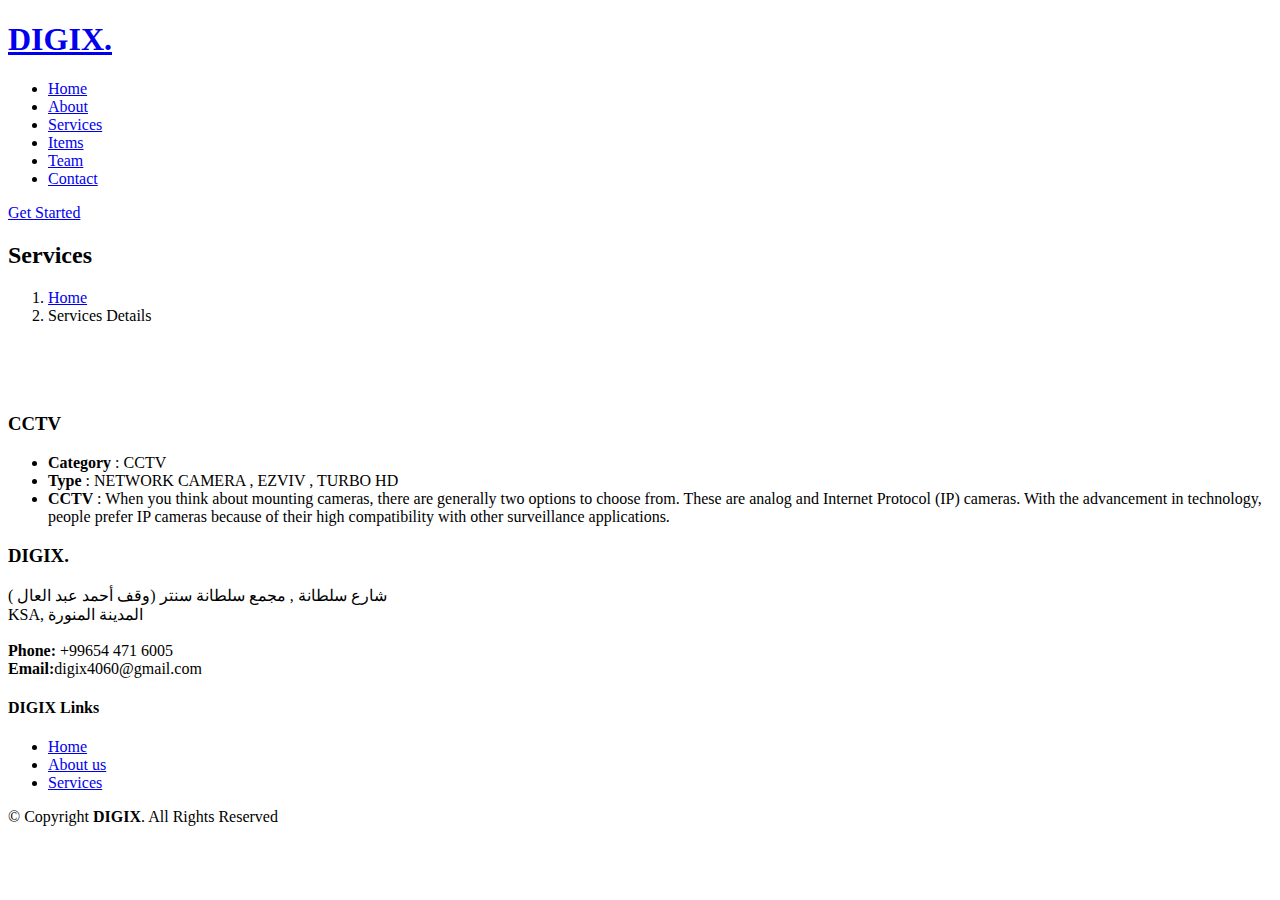
==== commit cd861320: "Add files via upload" ====
--- a/portfolio-details.html
+++ b/portfolio-details.html
@@ -26,7 +26,7 @@
   <link href="assets/vendor/swiper/swiper-bundle.min.css" rel="stylesheet">
 
   <!-- Template Main CSS File -->
-  <link href="css/style.css" rel="stylesheet">
+  <link href="assets/css/style.css" rel="stylesheet">
 
   <!-- =======================================================
   * Template Name: Gp
@@ -202,4 +202,4 @@
 
 </body>
 
-</html>
+</html>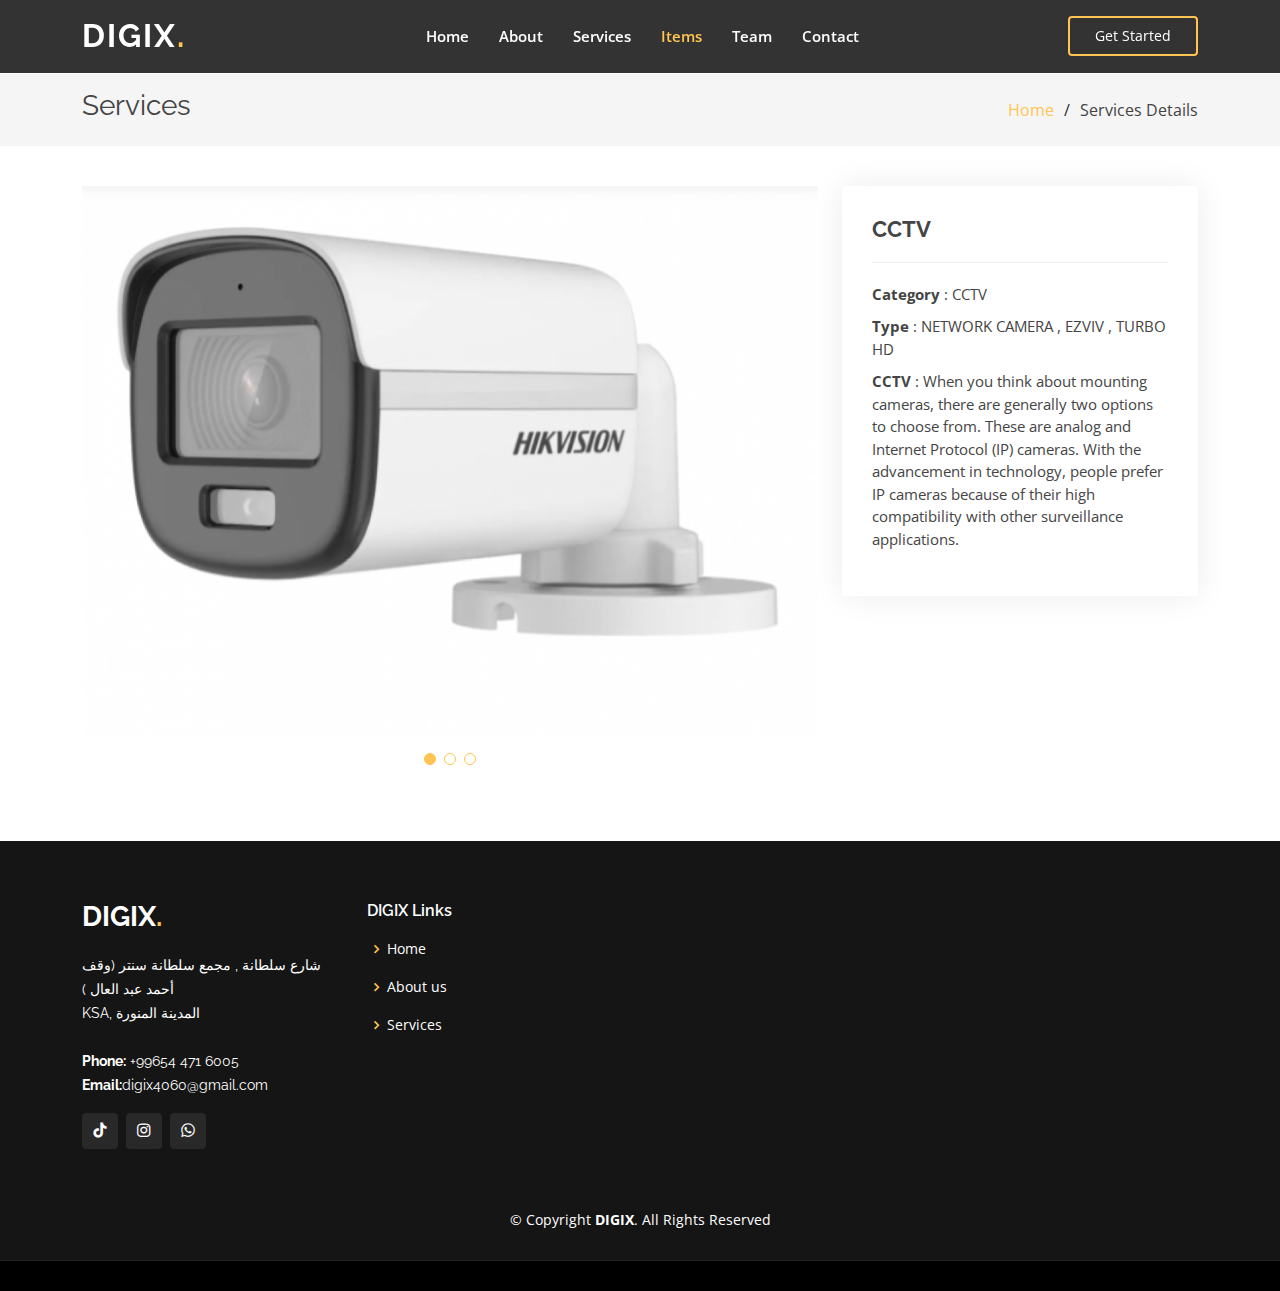
==== commit 511f4165: "Add files via upload" ====
--- a/portfolio-details.html
+++ b/portfolio-details.html
@@ -93,15 +93,15 @@
               <div class="swiper-wrapper align-items-center">
 
                 <div class="swiper-slide">
-                  <img src="assets/img/portfolio/cam1.png" alt="">
+                  <img src="assets/img/portfolio/cma1.png" alt="">
                 </div>
 
                 <div class="swiper-slide">
-                  <img src="assets/img/portfolio/cam2.png" alt="">
+                  <img src="assets/img/portfolio/cma2.png" alt="">
                 </div>
 
                 <div class="swiper-slide">
-                  <img src="assets/img/portfolio/cam3.jpg" alt="">
+                  <img src="assets/img/portfolio/cma3.png" alt="">
                 </div>
 
               </div>
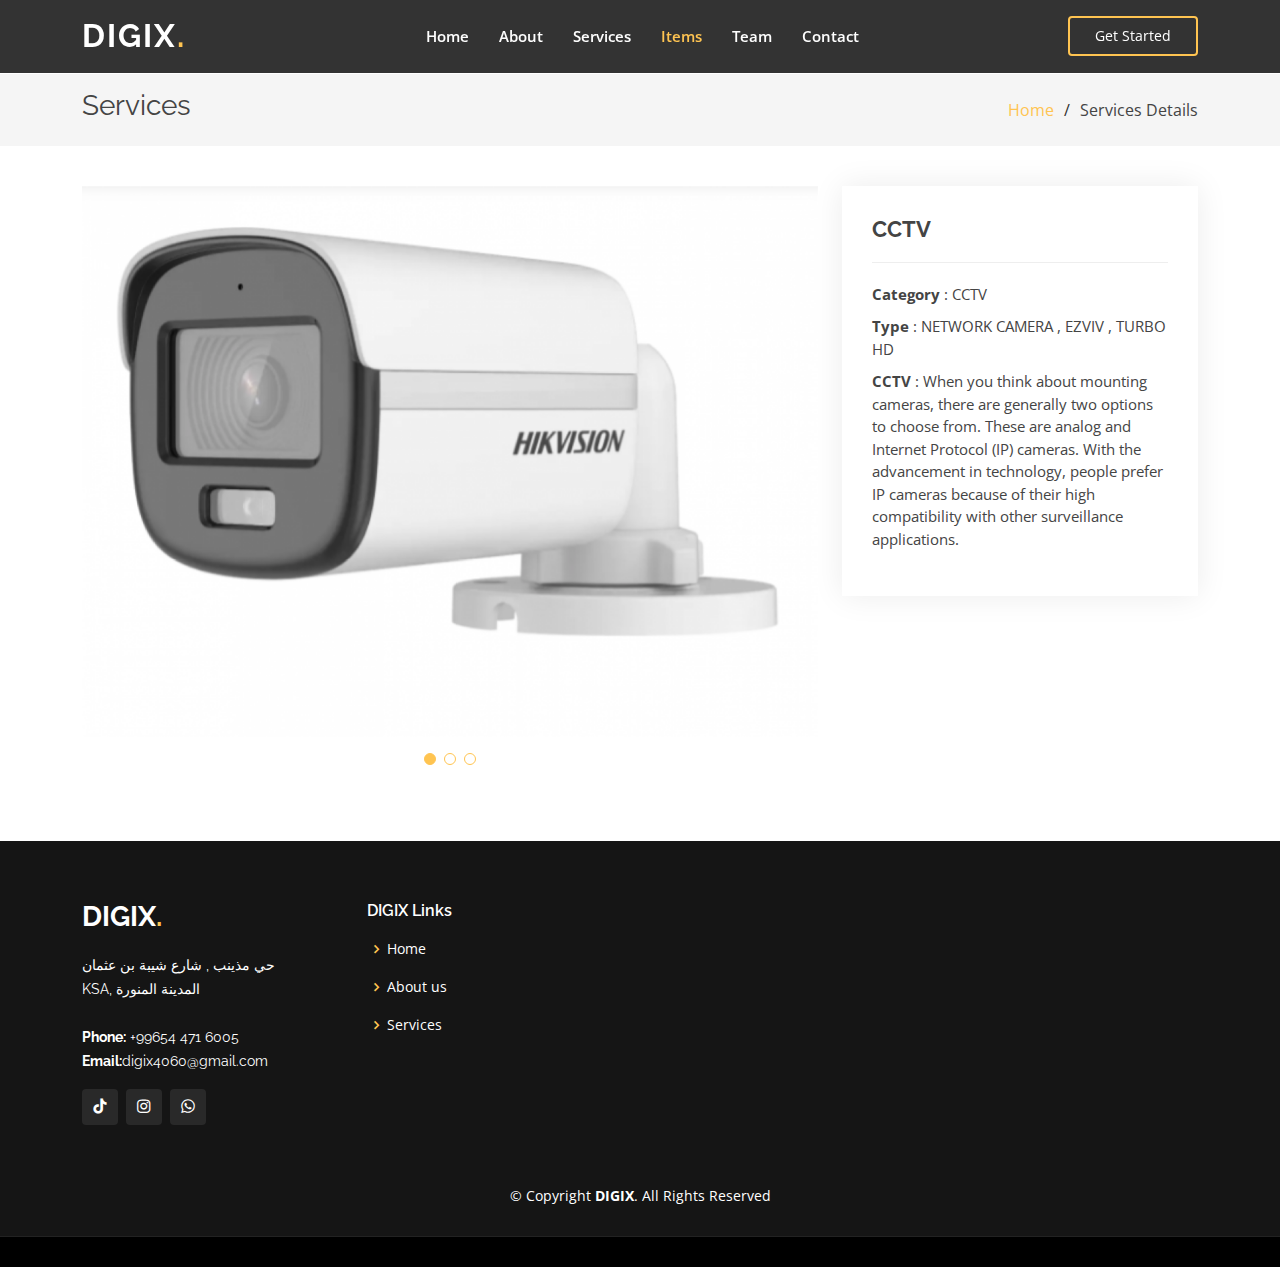
==== commit 70b224d7: "portfolio-details.html" ====
--- a/portfolio-details.html
+++ b/portfolio-details.html
@@ -5,7 +5,7 @@
   <meta charset="utf-8">
   <meta content="width=device-width, initial-scale=1.0" name="viewport">
 
-  <title>Portfolio Details - Gp Bootstrap Template</title>
+  <title>CCTV</title>
   <meta content="" name="description">
   <meta content="" name="keywords">
 
@@ -142,7 +142,7 @@
             <div class="footer-info">
               <h3>DIGIX<span>.</span></h3>
               <p>
-               شارع سلطانة , مجمع سلطانة سنتر (وقف أحمد عبد العال )<br>
+                    حي مذينب , شارع شيبة بن عثمان<br>
                KSA, المدينة المنورة<br><br>
                 <strong>Phone:</strong> +99654 471 6005<br>
                 <strong>Email:</strong>digix4060@gmail.com<br>
@@ -202,4 +202,4 @@
 
 </body>
 
-</html>+</html>
